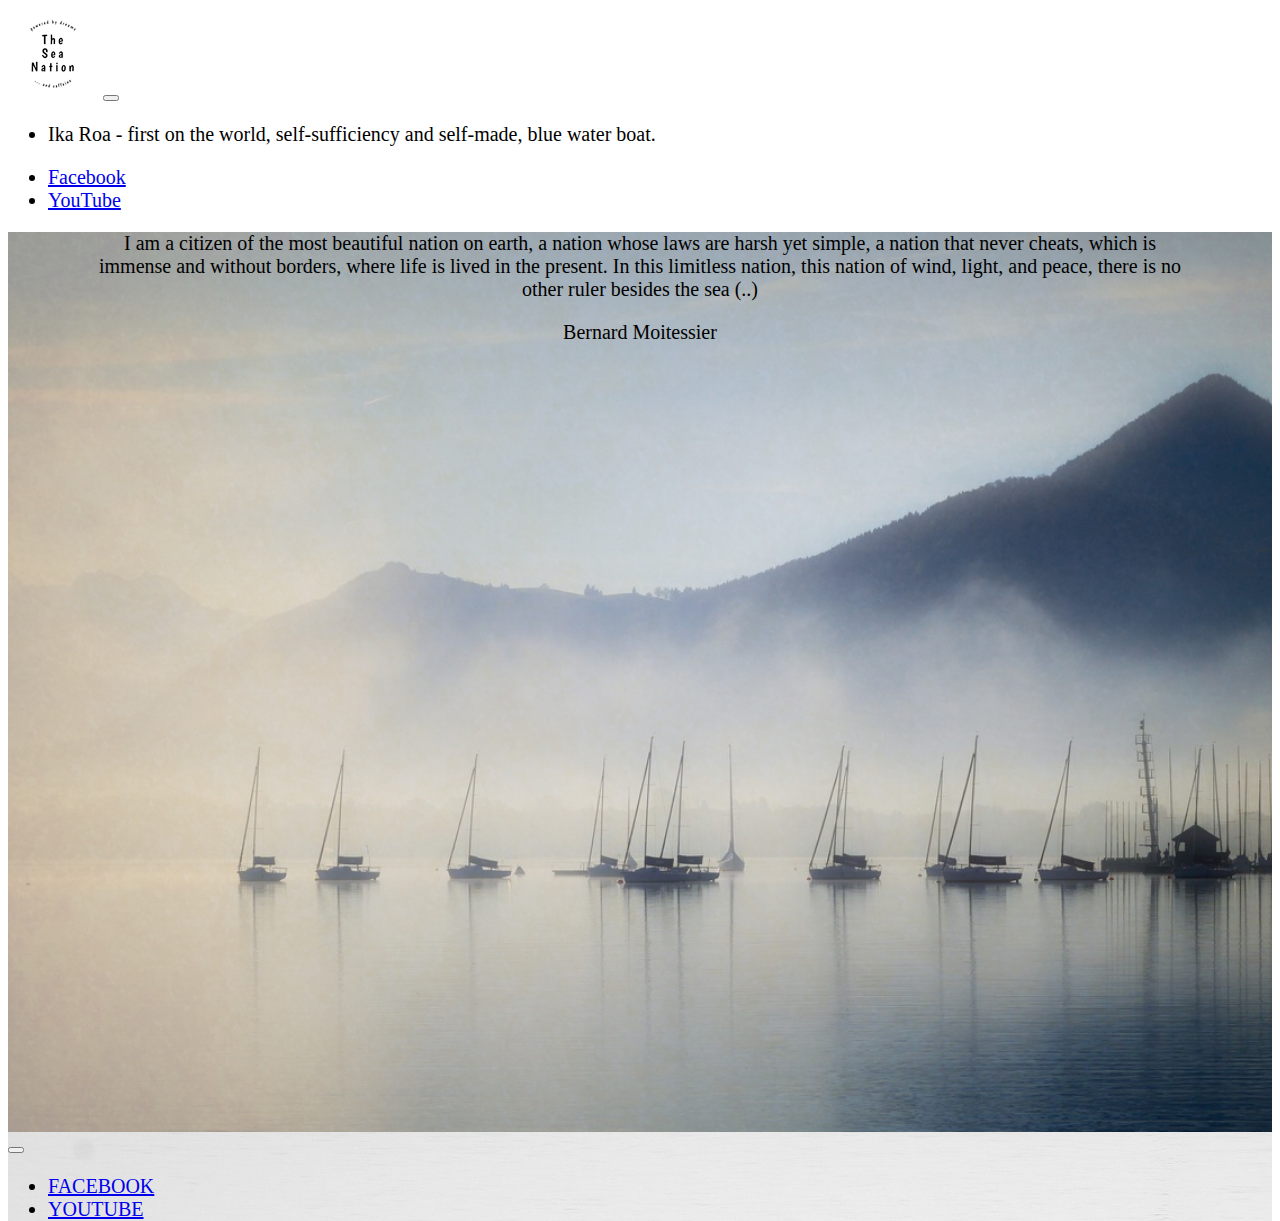
==== index.html @ a196e3f9 "fix title in menu" ====
<!doctype html>
<html lang="en">
<head>
    <!-- Required meta tags -->
    <meta charset="utf-8">
    <meta name="viewport" content="width=device-width, initial-scale=1">
    <link rel="stylesheet" href="static/resources/css/style.css"/>
    <title>The Sea Nation</title>

    <!-- Bootstrap CSS -->
    <link href="https://cdn.jsdelivr.net/npm/bootstrap@5.0.0-beta2/dist/css/bootstrap.min.css" rel="stylesheet"
          integrity="sha384-BmbxuPwQa2lc/FVzBcNJ7UAyJxM6wuqIj61tLrc4wSX0szH/Ev+nYRRuWlolflfl" crossorigin="anonymous">

</head>
<body>
<header>
    <nav class="navbar navbar-expand-lg navbar-light bg-light fixed-top">
        <div class="container">
            <a class="navbar-brand" href="#"><img src="static/resources/img/logo-b.png" alt="Logo The Sea Nation"/></a>
            <button class="navbar-toggler" type="button" data-bs-toggle="collapse" data-bs-target="#navbarNav"
                    aria-controls="navbarNav" aria-expanded="false" aria-label="Toggle navigation">
                <span class="navbar-toggler-icon"></span>
            </button>
            <div class="collapse navbar-collapse justify-content-end" id="navbarNav">
                <ul class="navbar-nav">
                    <li class="nav-item">
                        <p class="nav-link active" aria-current="page">Ika Roa - first on the world, self-sufficiency
                            and
                            self-made,
                            blue water boat.</p>
                    </li>
                    <li class="nav-item">
                        <a class="nav-link" aria-current="page"
                           href="https://www.facebook.com/theseanation">Facebook</a>
                    </li>
                    <li class="nav-item">
                        <a class="nav-link" aria-current="page" href="https://www.youtube
                    .com/channel/UCQxBTUq1R2InHk27vEA6Qeg">YouTube</a>
                    </li>
                </ul>
            </div>
        </div>
    </nav>
</header>


<div class="bg-image d-flex justify-content-center align-items-center"
     style="background-image: url('static/vendors/img/sailing2.jpg'); height: 100vh;">

    <div class="d-flex justify-content-center align-items-center h-100">
        <div class="containter">
            <figure style="max-width: 70rem;">
                <blockquote class="blockquote text-white mx-5">
                    <p>I am a citizen of the most beautiful nation on earth, a nation whose laws are harsh yet simple, a
                        nation that never cheats, which is immense and without borders, where life is lived in the
                        present. In this limitless nation, this nation of wind, light, and peace, there is no other
                        ruler besides the sea (..)</p>
                </blockquote>
                <figcaption class="blockquote-footer text-white">
                    Bernard Moitessier<cite title="Source Title"></cite>
                </figcaption>
            </figure>
        </div>
    </div>
</div>

<nav class="navbar navbar-expand-lg navbar-light" style="background-image: url('static/vendors/img/sailing8.jpg');">
    <div class="container mb-3">
        <button class="navbar-toggler" type="button" data-bs-toggle="collapse" data-bs-target="#navbarNavDropdown"
                aria-controls="navbarNavDropdown" aria-expanded="false" aria-label="Toggle navigation">
            <span class="navbar-toggler-icon"></span>
        </button>
        <div class="collapse navbar-collapse" id="navbarNavDropdown">
            <ul class="navbar-nav">
                <li class="nav-item">
                    <a class="nav-link active" aria-current="page"
                       href="https://www.facebook.com/theseanation">FACEBOOK</a>
                </li>
                <li class="nav-item">
                    <a class="nav-link" href="https://www.youtube.com/channel/UCQxBTUq1R2InHk27vEA6Qeg">YOUTUBE</a>
                </li>
            </ul>
        </div>
    </div>
</nav>

<!-- Optional JavaScript; choose one of the two! -->

<!-- Option 1: Bootstrap Bundle with Popper -->
<script src="https://cdn.jsdelivr.net/npm/bootstrap@5.0.0-beta2/dist/js/bootstrap.bundle.min.js"
        integrity="sha384-b5kHyXgcpbZJO/tY9Ul7kGkf1S0CWuKcCD38l8YkeH8z8QjE0GmW1gYU5S9FOnJ0"
        crossorigin="anonymous"></script>

<!-- Option 2: Separate Popper and Bootstrap JS -->
<!--
<script src="https://cdn.jsdelivr.net/npm/@popperjs/core@2.6.0/dist/umd/popper.min.js" integrity="sha384-KsvD1yqQ1/1+IA7gi3P0tyJcT3vR+NdBTt13hSJ2lnve8agRGXTTyNaBYmCR/Nwi" crossorigin="anonymous"></script>
<script src="https://cdn.jsdelivr.net/npm/bootstrap@5.0.0-beta2/dist/js/bootstrap.min.js" integrity="sha384-nsg8ua9HAw1y0W1btsyWgBklPnCUAFLuTMS2G72MMONqmOymq585AcH49TLBQObG" crossorigin="anonymous"></script>
-->
</body>
</html>
---- static/resources/css/style.css ----
html,
body {
    height: 100%;
    font-size: 20px;
}
header {
    background-attachment: fixed;
}
.bg-image {
    background-size: cover;
}
.text-white {
    text-align: center;
}
.mask-custom {
    backdrop-filter: blur(15px);
    background-color: rgba(72, 68, 75, 0);
  }
  .container-fluid {
      padding: 0 !important;
  }
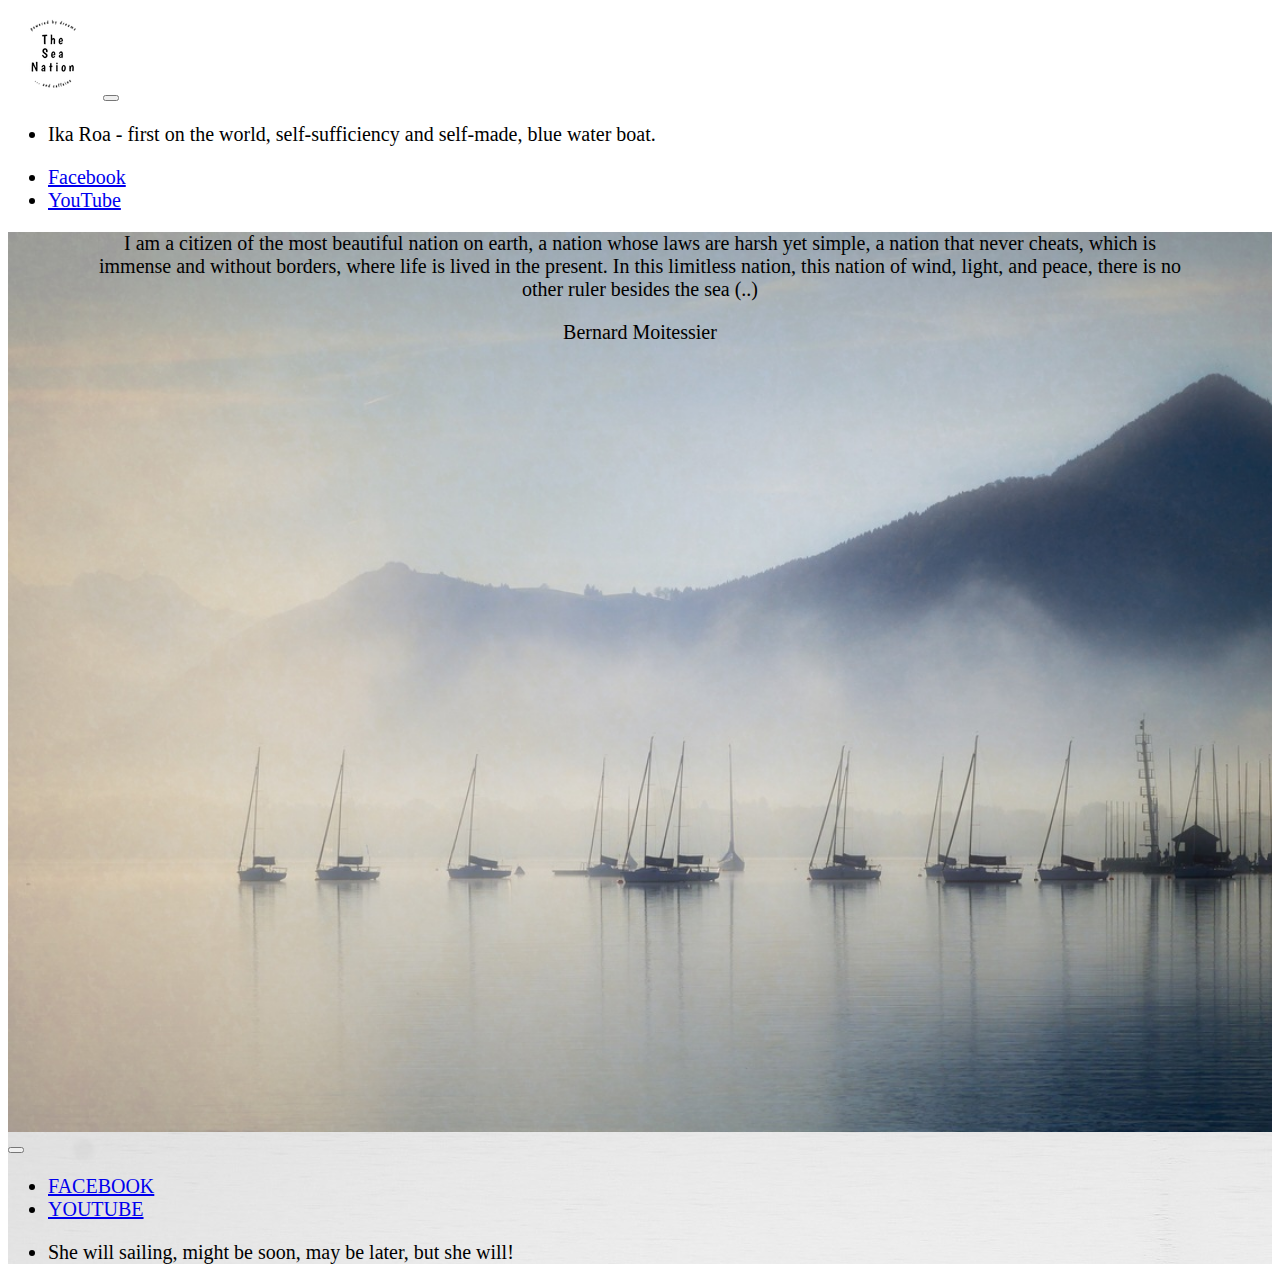
==== commit 7215544b: "fix footer in menu" ====
--- a/index.html
+++ b/index.html
@@ -73,12 +73,13 @@
         <div class="collapse navbar-collapse" id="navbarNavDropdown">
             <ul class="navbar-nav">
                 <li class="nav-item">
-                    <a class="nav-link active" aria-current="page"
+                    <a class="nav-link" aria-current="page"
                        href="https://www.facebook.com/theseanation">FACEBOOK</a>
                 </li>
                 <li class="nav-item">
                     <a class="nav-link" href="https://www.youtube.com/channel/UCQxBTUq1R2InHk27vEA6Qeg">YOUTUBE</a>
                 </li>
+                <li class="nav-item"><p class="nav-link active" aria-current="page">She will sailing, might be soon, may be later, but she will!</p></li>
             </ul>
         </div>
     </div>
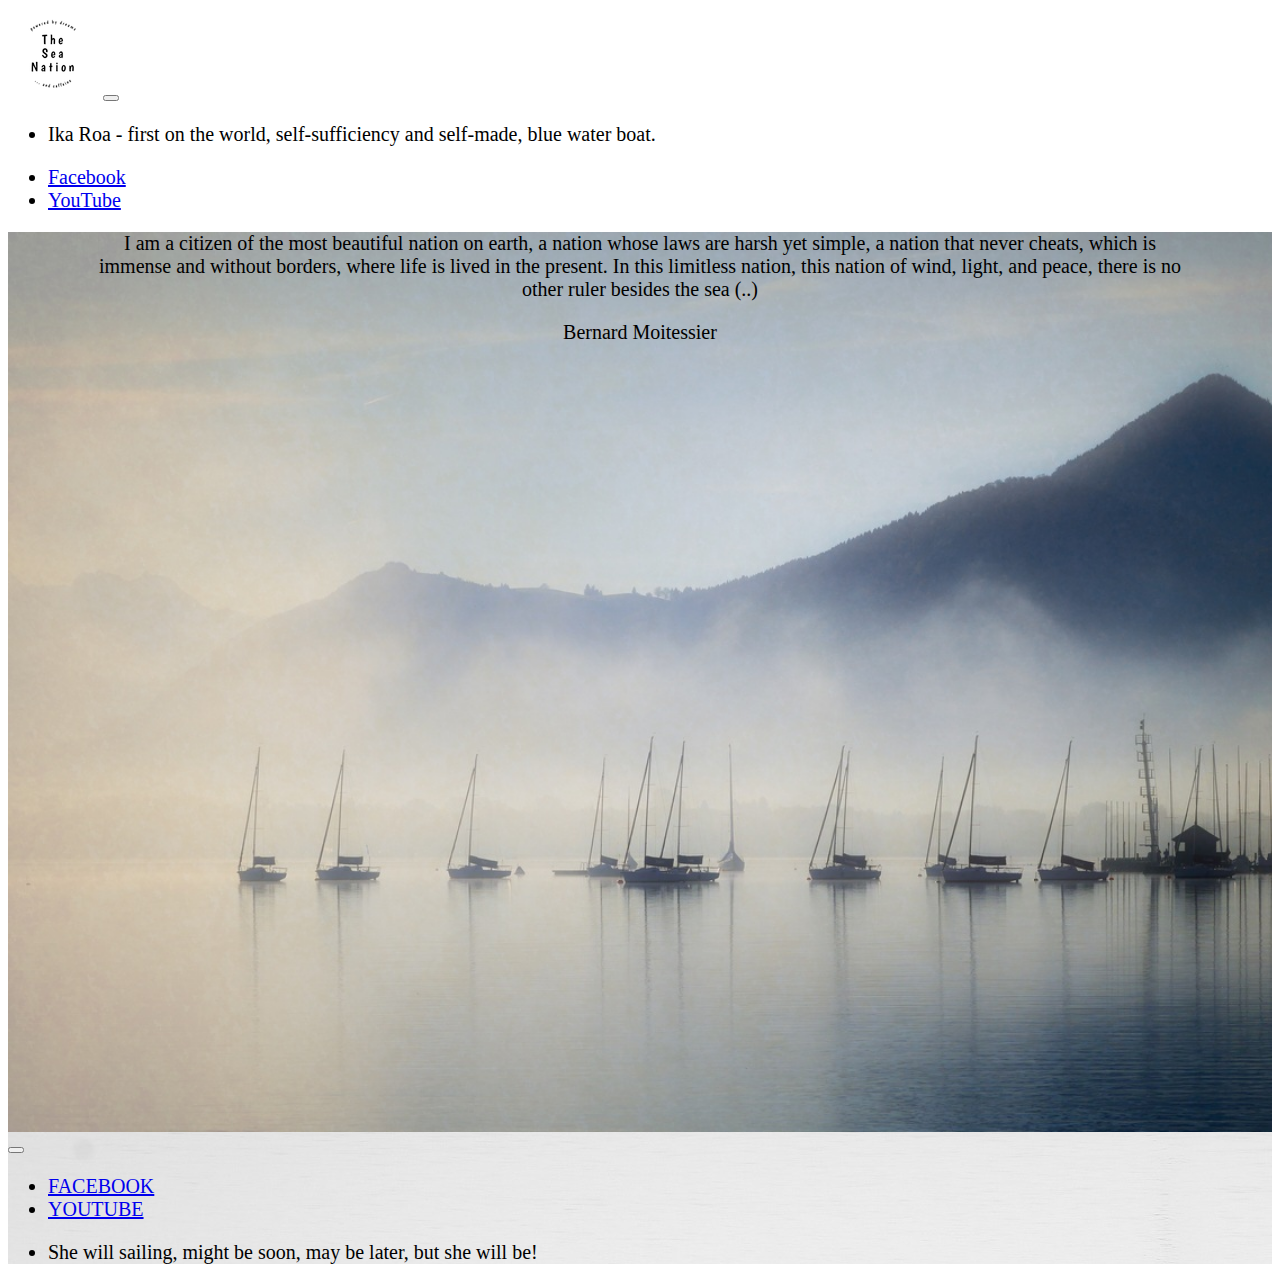
==== commit 958dcb52: "fix footer in menu" ====
--- a/index.html
+++ b/index.html
@@ -79,7 +79,8 @@
                 <li class="nav-item">
                     <a class="nav-link" href="https://www.youtube.com/channel/UCQxBTUq1R2InHk27vEA6Qeg">YOUTUBE</a>
                 </li>
-                <li class="nav-item"><p class="nav-link active" aria-current="page">She will sailing, might be soon, may be later, but she will!</p></li>
+                <li class="nav-item"><p class="nav-link active" aria-current="page">She will sailing, might be soon,
+                    may be later, but she will be!</p></li>
             </ul>
         </div>
     </div>
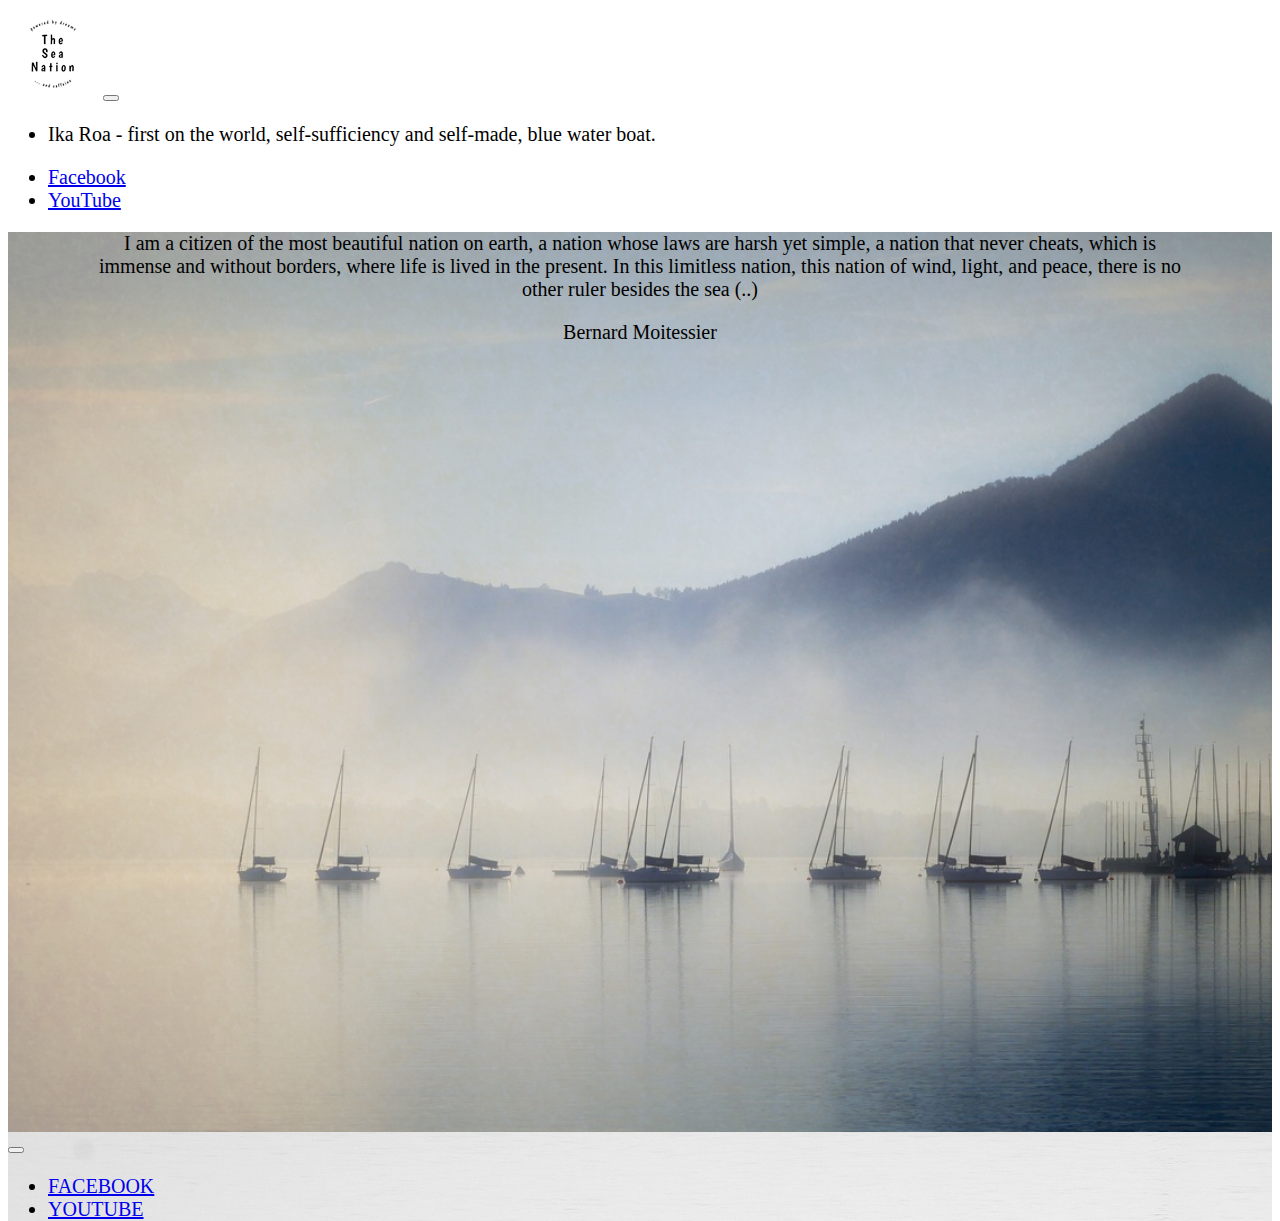
==== commit 5a756e99: "fix footer in menu" ====
--- a/index.html
+++ b/index.html
@@ -79,8 +79,8 @@
                 <li class="nav-item">
                     <a class="nav-link" href="https://www.youtube.com/channel/UCQxBTUq1R2InHk27vEA6Qeg">YOUTUBE</a>
                 </li>
-                <li class="nav-item"><p class="nav-link active" aria-current="page">She will sailing, might be soon,
-                    may be later, but she will be!</p></li>
+                <!--<li class="nav-item"><p class="nav-link active" aria-current="page">She will sailing, might be soon,
+                    may be later, but she will be!</p></li>-->
             </ul>
         </div>
     </div>
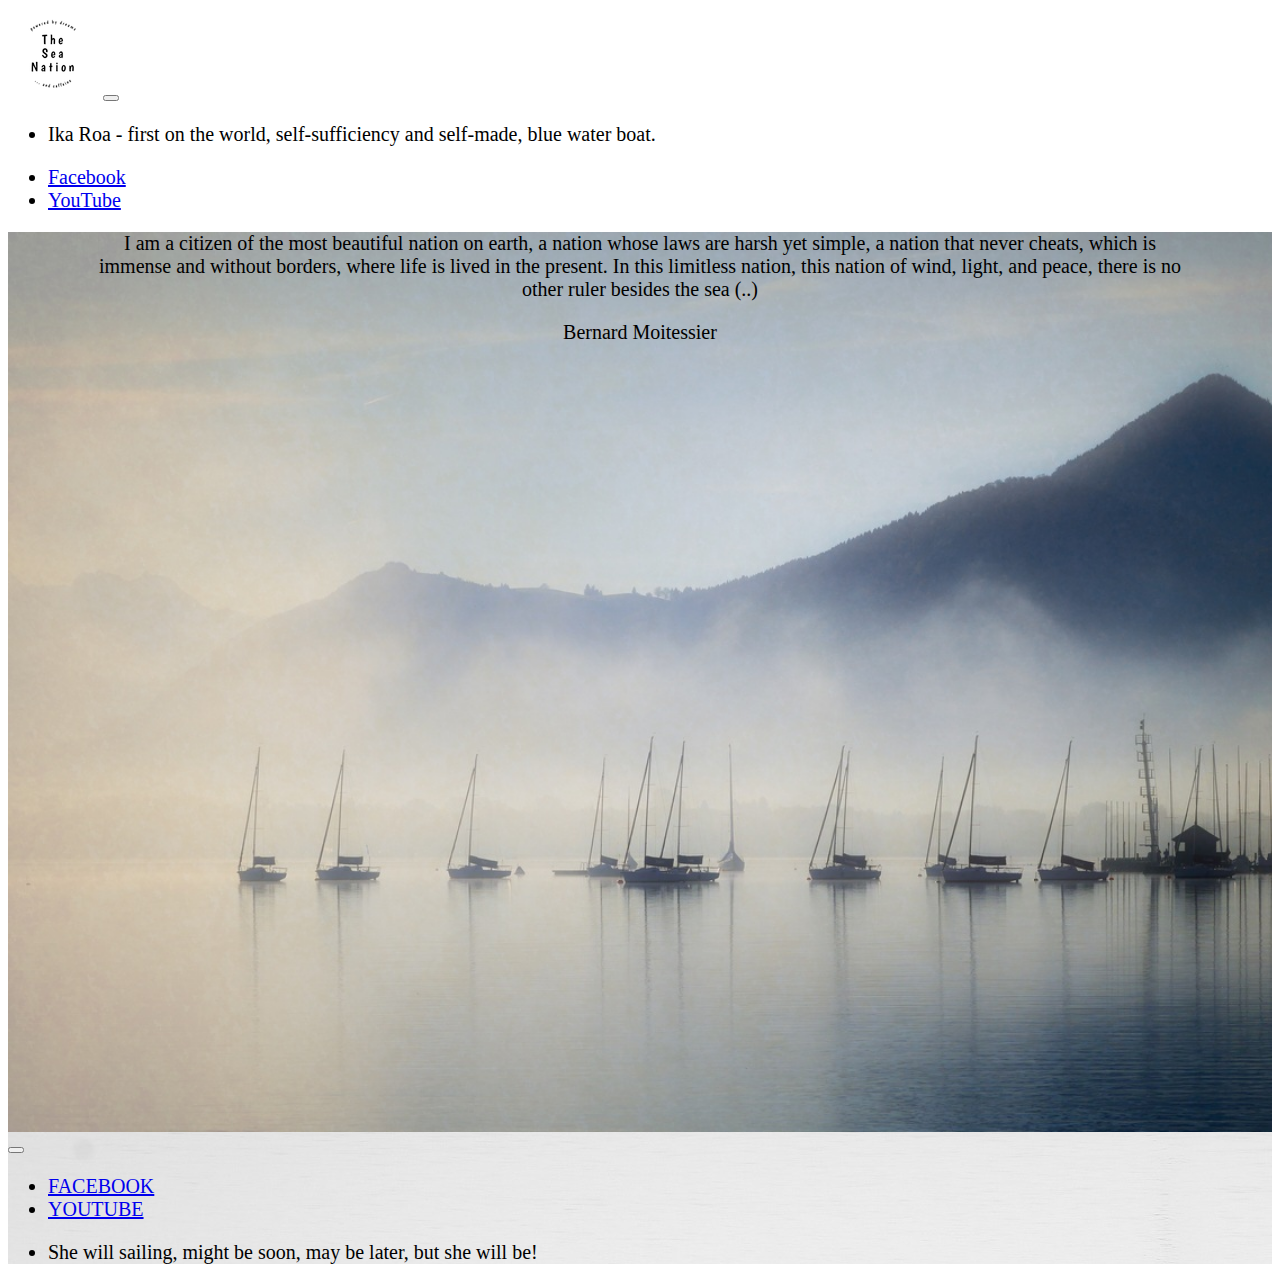
==== commit fd343a61: "fix footer in menu" ====
--- a/index.html
+++ b/index.html
@@ -79,8 +79,8 @@
                 <li class="nav-item">
                     <a class="nav-link" href="https://www.youtube.com/channel/UCQxBTUq1R2InHk27vEA6Qeg">YOUTUBE</a>
                 </li>
-                <!--<li class="nav-item"><p class="nav-link active" aria-current="page">She will sailing, might be soon,
-                    may be later, but she will be!</p></li>-->
+                <li class="nav-item"><p class="nav-link active" aria-current="page">She will sailing, might be soon,
+                    may be later, but she will be!</p></li>
             </ul>
         </div>
     </div>
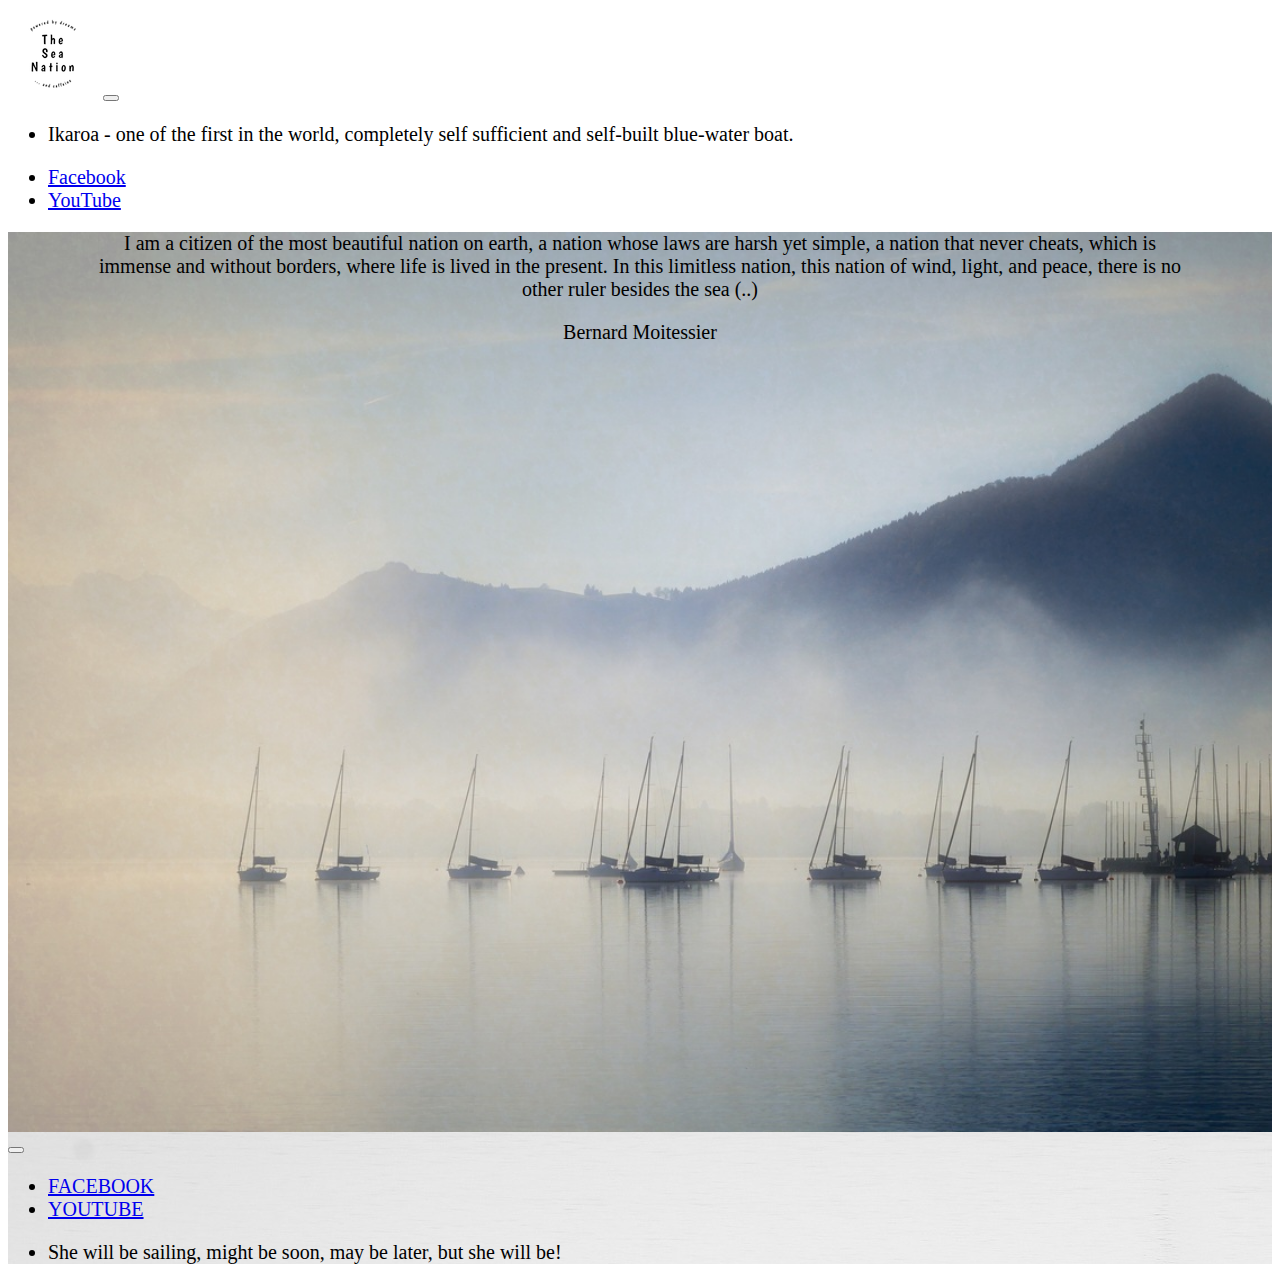
==== commit 19d30b87: "fix content" ====
--- a/index.html
+++ b/index.html
@@ -24,18 +24,14 @@
             <div class="collapse navbar-collapse justify-content-end" id="navbarNav">
                 <ul class="navbar-nav">
                     <li class="nav-item">
-                        <p class="nav-link active" aria-current="page">Ika Roa - first on the world, self-sufficiency
-                            and
-                            self-made,
-                            blue water boat.</p>
+                        <p class="nav-link active" aria-current="page">Ikaroa - one of the first in the world, completely self sufficient and self-built blue-water boat.</p>
                     </li>
                     <li class="nav-item">
                         <a class="nav-link" aria-current="page"
                            href="https://www.facebook.com/theseanation">Facebook</a>
                     </li>
                     <li class="nav-item">
-                        <a class="nav-link" aria-current="page" href="https://www.youtube
-                    .com/channel/UCQxBTUq1R2InHk27vEA6Qeg">YouTube</a>
+                        <a class="nav-link" aria-current="page" href="https://www.youtube.com/channel/UCQxBTUq1R2InHk27vEA6Qeg">YouTube</a>
                     </li>
                 </ul>
             </div>
@@ -79,8 +75,7 @@
                 <li class="nav-item">
                     <a class="nav-link" href="https://www.youtube.com/channel/UCQxBTUq1R2InHk27vEA6Qeg">YOUTUBE</a>
                 </li>
-                <li class="nav-item"><p class="nav-link active" aria-current="page">She will sailing, might be soon,
-                    may be later, but she will be!</p></li>
+                <li class="nav-item"><p class="nav-link active" aria-current="page">She will be sailing, might be soon, may be later, but she will be!</p></li>
             </ul>
         </div>
     </div>
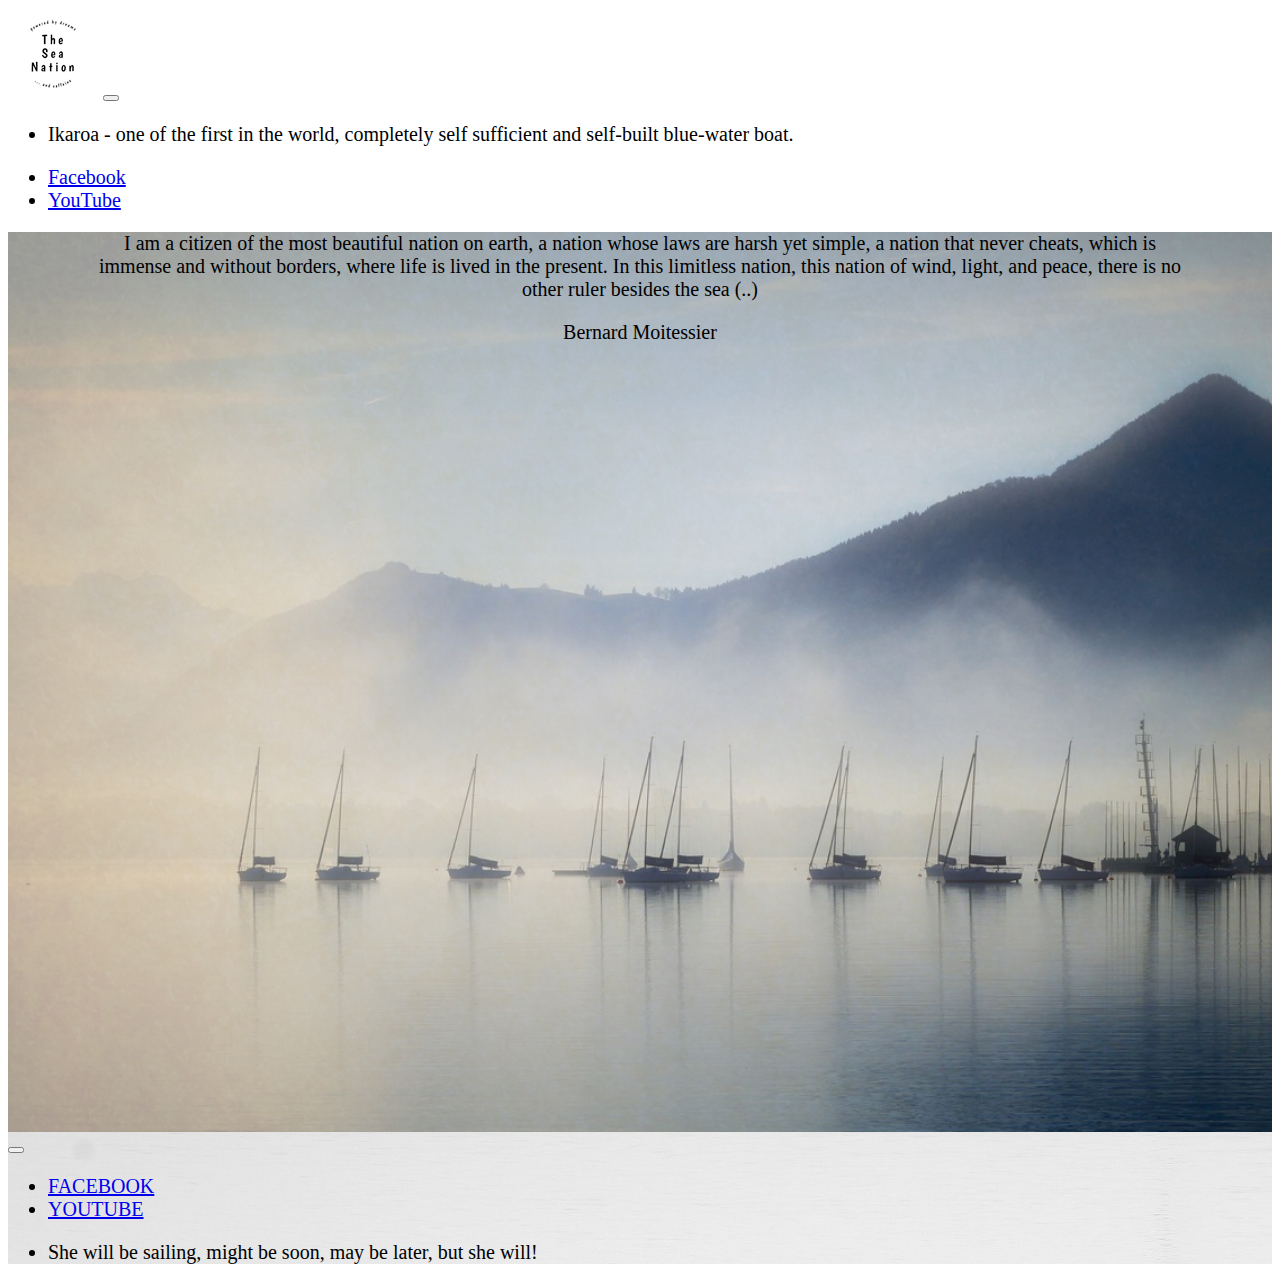
==== commit 0db3c175: "fix content" ====
--- a/index.html
+++ b/index.html
@@ -75,7 +75,7 @@
                 <li class="nav-item">
                     <a class="nav-link" href="https://www.youtube.com/channel/UCQxBTUq1R2InHk27vEA6Qeg">YOUTUBE</a>
                 </li>
-                <li class="nav-item"><p class="nav-link active" aria-current="page">She will be sailing, might be soon, may be later, but she will be!</p></li>
+                <li class="nav-item"><p class="nav-link active" aria-current="page">She will be sailing, might be soon, may be later, but she will!</p></li>
             </ul>
         </div>
     </div>
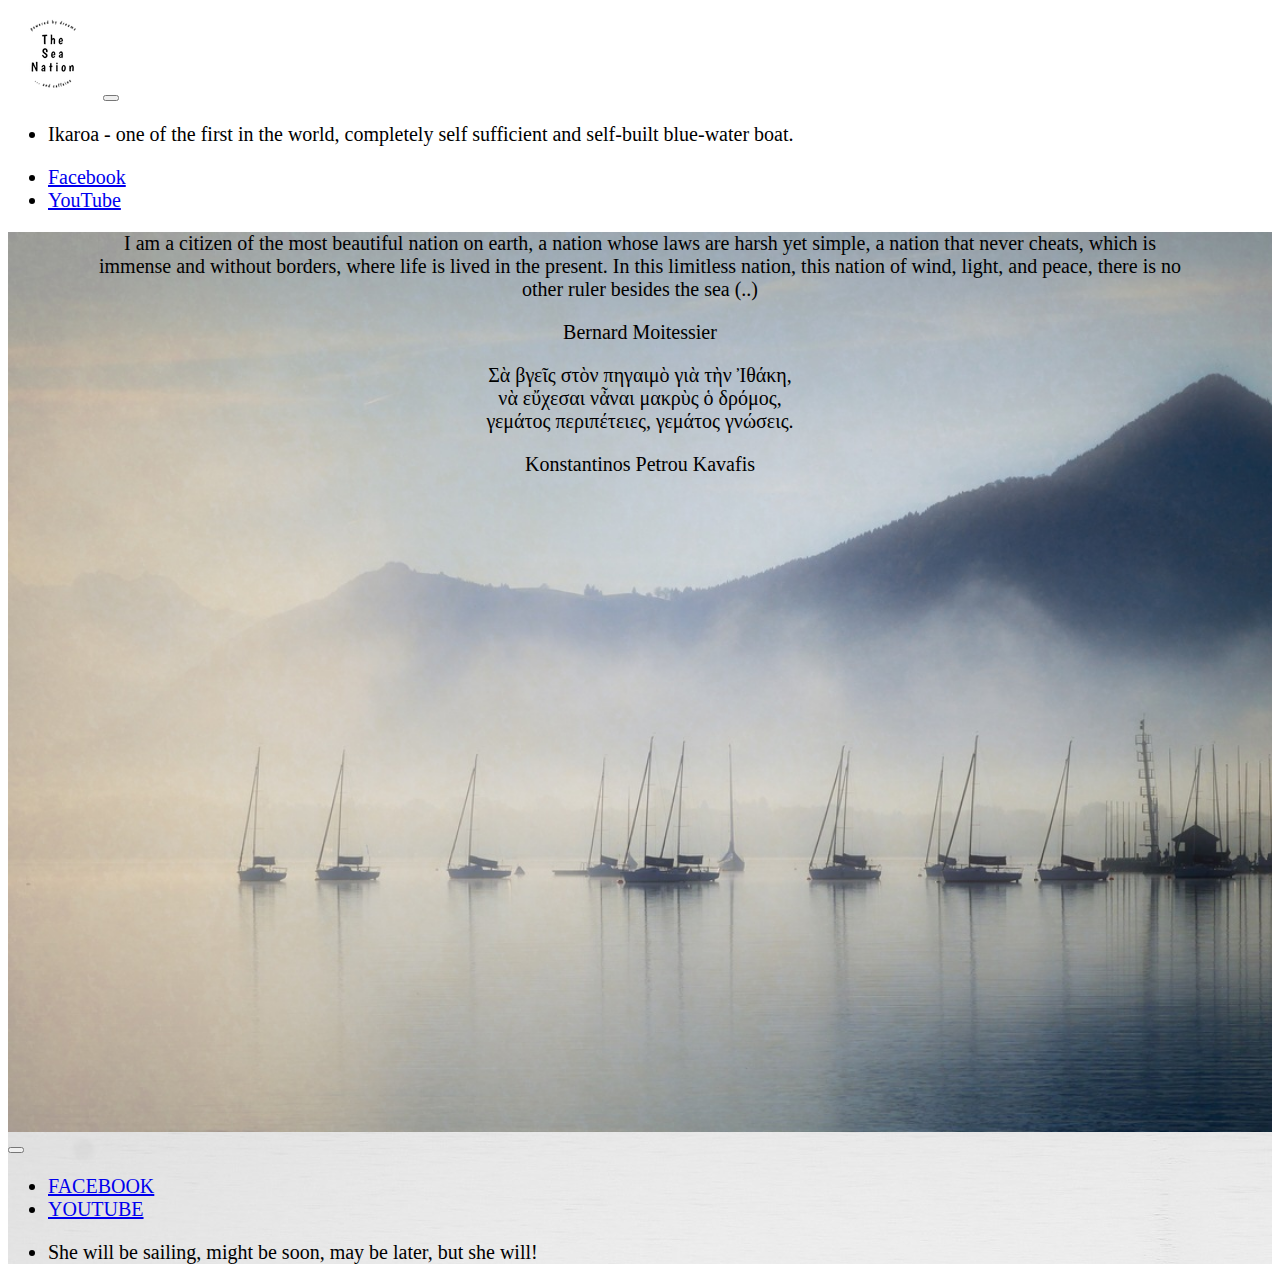
==== commit 82e62aa2: "fix content" ====
--- a/index.html
+++ b/index.html
@@ -24,14 +24,16 @@
             <div class="collapse navbar-collapse justify-content-end" id="navbarNav">
                 <ul class="navbar-nav">
                     <li class="nav-item">
-                        <p class="nav-link active" aria-current="page">Ikaroa - one of the first in the world, completely self sufficient and self-built blue-water boat.</p>
+                        <p class="nav-link active" aria-current="page">Ikaroa - one of the first in the world,
+                            completely self sufficient and self-built blue-water boat.</p>
                     </li>
                     <li class="nav-item">
                         <a class="nav-link" aria-current="page"
                            href="https://www.facebook.com/theseanation">Facebook</a>
                     </li>
                     <li class="nav-item">
-                        <a class="nav-link" aria-current="page" href="https://www.youtube.com/channel/UCQxBTUq1R2InHk27vEA6Qeg">YouTube</a>
+                        <a class="nav-link" aria-current="page"
+                           href="https://www.youtube.com/channel/UCQxBTUq1R2InHk27vEA6Qeg">YouTube</a>
                     </li>
                 </ul>
             </div>
@@ -56,10 +58,21 @@
                     Bernard Moitessier<cite title="Source Title"></cite>
                 </figcaption>
             </figure>
+            <figure style="max-width: 70rem;">
+                <blockquote class="blockquote text-white mx-5">
+                    <p>
+                        Σὰ βγεῖς στὸν πηγαιμὸ γιὰ τὴν Ἰθάκη,<br/>
+                        νὰ εὔχεσαι νἆναι μακρὺς ὁ δρόμος,<br/>
+                        γεμάτος περιπέτειες, γεμάτος γνώσεις.
+                    </p>
+                </blockquote>
+            </figure>
+                <figcaption class="blockquote-footer text-white">
+                    Konstantinos Petrou Kavafis<cite title="Source Title"></cite>
+                </figcaption>
         </div>
     </div>
 </div>
-
 <nav class="navbar navbar-expand-lg navbar-light" style="background-image: url('static/vendors/img/sailing8.jpg');">
     <div class="container mb-3">
         <button class="navbar-toggler" type="button" data-bs-toggle="collapse" data-bs-target="#navbarNavDropdown"
@@ -75,7 +88,8 @@
                 <li class="nav-item">
                     <a class="nav-link" href="https://www.youtube.com/channel/UCQxBTUq1R2InHk27vEA6Qeg">YOUTUBE</a>
                 </li>
-                <li class="nav-item"><p class="nav-link active" aria-current="page">She will be sailing, might be soon, may be later, but she will!</p></li>
+                <li class="nav-item"><p class="nav-link active" aria-current="page">She will be sailing, might be soon,
+                    may be later, but she will!</p></li>
             </ul>
         </div>
     </div>
